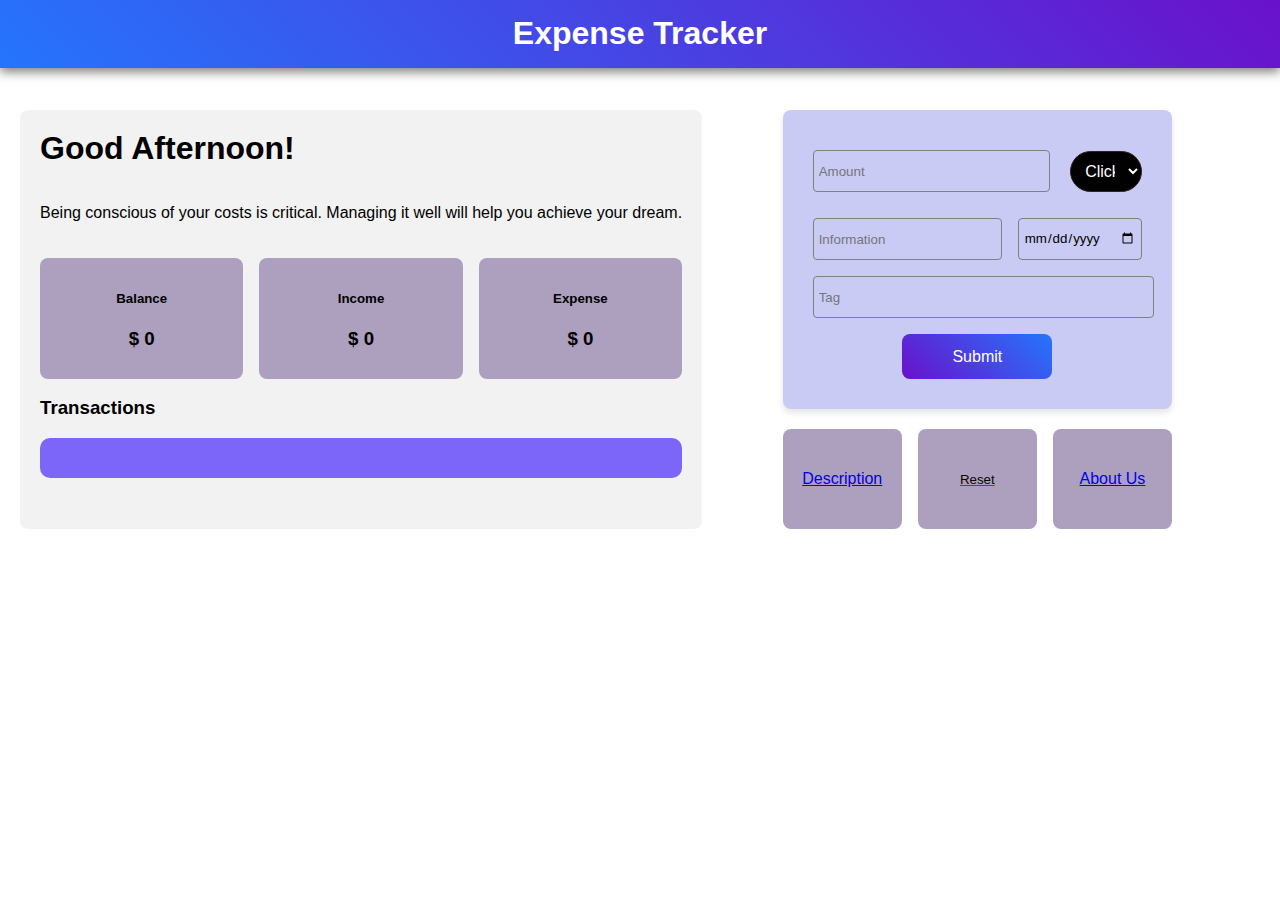
==== index.html @ d1f290d8 "first init" ====
<!DOCTYPE html>
<html lang="en">
<head>
    <meta charset="UTF-8">
    <meta name="viewport" content="width=device-width, initial-scale=1.0">
    <title>Expense Tracker</title>
    <style>
        body {
            background-color: rgb(255, 255, 255);
            color: rgb(0, 0, 0);
            margin: 0;
            padding: 0;
            font-family: Arial, sans-serif;
        }
        .appbar {
            color: white;
            height: 70px;
            background: linear-gradient(45deg, #811cec, #2575fc);
            box-shadow: 0px 4px 6px rgba(0, 0, 0, 0.3);
            display: flex;
            justify-content: center;
            align-items: center;
        }
        .appbar:hover {
            background: linear-gradient(45deg, #2575fc, #6a11cb);
            box-shadow: 0 4px 10px rgba(0, 0, 0, 0.5);
                    transform: translateY(-2px);
        }
        .main {
            display: flex;
            flex-direction: row;
            margin-top: 20px;
            margin-bottom: 10px;
            margin-right: 50px;
            gap: 30px;
            padding: 20px;
            justify-content: space-between  ;
            width: 90%;
        }
        .left {
        
            background-color: #f2f2f2;
            padding: 20px;
            border-radius: 8px;
            display: flex;
            flex-direction: column;
        }
        .right {
           
            max-height: fit-content;
        }
        #greeting {
            margin-top: 0;
        }
        .balance {
            display: flex;
            gap: 16px;
            margin-top: 20px;
            flex-wrap: wrap;
        }
        .card-balance {
            border-radius: 8px;
            min-width: 150px;
            flex: 1;
            background-color: #ad9fbe;
            padding: 10px;
            text-align: center;
            box-sizing: border-box;
        }
        .form-balance {
            display: flex;
            flex-direction: column;
            gap: 16px;
            flex: 1;
            background-color: #cacbf5;
            border-radius: 8px;
            padding: 30px;
            box-shadow: 0px 4px 6px rgba(0, 0, 0, 0.1);
        }
        .form-balance input {
            width: 100%;
            height: 30px;
            background-color: transparent;
            outline: none;
            border: 1px solid gray;
            border-radius: 4px;
            padding: 5px;
        }
        .form-balance button {
            height: 45px;
            width: 150px;
            background: linear-gradient(45deg, #6a11cb, #2575fc);
            color: white;
            border: none;
            border-radius: 8px;
            cursor: pointer;
            font-size: 16px;
            transition: transform 0.2s, box-shadow 0.2s;
            align-self: center;
            
        }
        .form-balance button:hover {
            background: linear-gradient(45deg, #2575fc, #6a11cb);
            box-shadow: 0 4px 10px rgba(0, 0, 0, 0.5);
            transform: translateY(-2px);
        }
        .transactiontype {
            display: flex;
            gap: 16px;
            align-items: center;
            justify-content: space-between;
        }
        .List-transaction {
            grid-column: span 1;
            background-color: hwb(249 40% 2%);
            color: rgb(252, 252, 252);
            padding: 20px;
            border-radius: 10px;
            max-height: 500px;
            overflow-y: auto;
            margin-top: 10px; 
        }
        .transaction {
            display: flex;
            background-color: rgb(46, 57, 53);
            border-radius: 16px;
            align-items: center;
            gap: 1rem;
            margin-bottom: 3px;
            padding: 2px;
            flex-wrap: wrap-reverse;
        }
        .transaction .front {
            display: flex;
            gap: 8px;
            align-items: center;
        }
        .transaction .middle {
            flex: 1;
            display: flex;
            gap: 8px;
            align-items: center;
            margin-left: 100px;
        }
        .transaction .end {
            font-size: 12px;
            color: gray;
        }
        #tag {
            background-color: greenyellow;
            padding: 8px 25px;
            border-radius: 8px;
        }
        .font {
            display: flex;
            gap: 50px;
        }
        .delete-icon {
            cursor: pointer;
            display: none;
        }
        .transaction:hover .delete-icon {
            display: block;
        }

        @media (max-width: 768px) {
            .main {
                flex-direction: column;
            }
           
            .card-balance .more{
                min-width: auto;
                width: 100%;
            }
        }

        .form-row {
            display: flex;
            gap: 16px;
            margin-top: 10px;
        }

        .info-input {
            width: 48%;
            height: 30px;
            background-color: transparent;
            outline: none;
            border: 1px solid gray;
            border-radius: 10px;
            padding: px;
        }

        .amount-selection-row {
            display: flex;
            gap: 20px;
            margin-top: 10px;
        }
        .amount-input {
            width: 0%;
        }

        .select-box {
            width: 50%;
            padding: 10px;
            font-size: 16px;
            border-radius: 40px;
            border: 1px solid rgb(53, 31, 31);
            flex: 1;
            background-color: #010101;
            color: white;
        }
        .select-box option:first-child {
            font-size: 10px;
        }

        .date-input {
            width: 100%; 
            font-family: Arial, sans-serif;
            flex: 1;
        }
       .add{
            display: flex;
            gap: 16px;
            margin-top: 20px;
            flex-wrap: wrap;
        }
        .more {
            height: 100px;
            justify-content: center;
            align-items: center;
            border-radius: 8px;
            flex: 1;
            background-color: #ad9fbe;
            padding: 10px;
            text-align: center;
            box-sizing: border-box;
            display: flex;
        }
        #resetButton{
            border: none;
            color: rgb(5, 5, 5);
            background-color: transparent;
            text-decoration: underline;
            text-decoration-color: red;
        }
        #resetModal{ 
            display: none; 
            position: fixed; 
            top: 50%; 
            left: 50%; 
            transform: translate(-50%, -50%);
            background: rgba(255, 255, 255, 0.9); 
            padding: 20px; 
            box-shadow: 0 4px 10px rgba(0, 0, 0, 0.3); 
            text-align: center; 
            border-radius: 10px;
        }
        #resetModal, #confirmResetModal {
            display: none; 
            position: fixed; 
            top: 50%; 
            left: 50%; 
            transform: translate(-50%, -50%);
            background: rgba(255, 255, 255, 0.9); 
            padding: 20px; 
            box-shadow: 0 4px 10px rgba(0, 0, 0, 0.3); 
            text-align: center; 
            border-radius: 10px;
        }
        
    </style>
</head>
<body>
    <div class="appbar">
        <h1>Expense Tracker</h1>
        
    </div>
    <div class="main">
        <div class="left">
            <h1 id="greeting">Good Night</h1>
            <p>Being conscious of your costs is critical. Managing it well will help you achieve your dream.</p>
            <div class="balance">
                <div class="card-balance">
                    <h5>Balance</h5>
                    <h3 id="balance">$ 0</h3>
                </div>
                <div class="card-balance">
                    <h5>Income</h5>
                    <h3 id="income">$ 0</h3>
                </div>
                <div class="card-balance">
                    <h5>Expense</h5>
                    <h3 id="expense">$ 0</h3>
                </div>
            </div>
            <div>   
                <h3>Transactions</h3>
                <div class="List-transaction" id="transactioncontainer"></div>
            </div> 
        </div>
        <div class="right">
            <form onsubmit="submitForm(event)" class="form-balance">
                <div class="amount-selection-row">
                    <input name="amount" type="number" required placeholder="Amount" class="info-input amount-input" />
                    <div class="transactiontype">
                        <select name="transactiontype" class="select-box" required>
                            <option value="" disabled selected>Click Me</option>
                            <option value="Income" style="color: rgb(5, 150, 5);">Income </option>
                            <option value="Expense" style="color: red;">Expense</option>
                        </select>
                    </div>
                </div>
                <div class="form-row">
                    <input name="information" type="text" required placeholder="Information" class="info-input" />
                    <input name="date" type="date" required class="date-input" />
                </div>
                <input name="tag" type="text" required placeholder="Tag" class="info-input" />
                <button type="submit">Submit</button>
            </form>
            <div class="add">
                <div class="more">
                    <a href="./description.html">Description</a>
                </div>
                <div class="more">
                    <button id="resetButton"​>Reset</button>
                </div>
                
                <div class="more">
                    <a href="./about_us.html">About Us</a>
                </div>
            </div>
        </div>
    </div>
    <div id="resetModal">
        <p>Do you want to reset your input?</p>
        <button id="confirmFirstReset">Yes</button>
        <button id="cancelReset">No</button>
    </div>
    <div id="confirmResetModal">
        <p>Are you sure?</p>
        <p style="color: red;">You will lose your data, and you cannot restore it back.</p>
        <button id="confirmFinalReset">Yes</button>
        <button id="cancelFinalReset">No</button>
    </div>

    
    <script>
        const transactionContainer = document.getElementById("transactioncontainer");
        const balanceDisplay = document.getElementById("balance");
        const incomeDisplay = document.getElementById("income");
        const expenseDisplay = document.getElementById("expense");
    
        let transactions = JSON.parse(localStorage.getItem("transactions")) || [];
       
        function displayGreeting() {
            const now = new Date();
            const hours = now.getHours();
            let greetingText = "";
            if (hours >= 5 && hours < 12) {
                greetingText = "Good Morning!";
             } else if (hours >= 12 && hours < 17) {
                greetingText = "Good Afternoon!";
            } else if (hours >= 17 && hours < 21) {
                greetingText = "Good Evening!";
            } else {
                greetingText = "Good Night!";
            }
            const greetingElement = document.getElementById("greeting");
            if (greetingElement) {
                greetingElement.innerText = greetingText;
             }
        }
    
        window.addEventListener("load", displayGreeting);
    
        function saveToLocalStorage() {
            localStorage.setItem("transactions", JSON.stringify(transactions));
        }
    
        function calculateBalance() {
            const income = transactions
                .filter(tx => tx.type === "Income")
                .reduce((sum, tx) => sum + tx.amount, 0);
            const expense = transactions
                .filter(tx => tx.type === "Expense")
                .reduce((sum, tx) => sum + tx.amount, 0);
            const balance = income - expense;
    
            balanceDisplay.textContent = `$ ${balance}`;
            incomeDisplay.textContent = `$ ${income}`;
            expenseDisplay.textContent = `$ ${expense}`;
        }
    
        function displayTransactions() {
            transactionContainer.innerHTML = "";
            transactions.forEach((transaction, index) => {
                const icon = transaction.type === "Income" ? "UP.png" : "down.png";
                const backgroundColor = transaction.type === "Income" ? "green" : "red";
                
                const tagColor = transaction.type === "Income" ? "green" : "red";
    
                transactionContainer.innerHTML += `
                    <div class="transaction" data-index="${index}">
                        <div class="front">
                            <img src="${icon}" alt="${transaction.type}" width="24px" height="24px" />
                            <p>$${transaction.amount}</p>
                        </div>
                        <div class="middle">
                            <p>${transaction.information}</p>
                            <p id="tag" style="background-color: ${tagColor};">${transaction.tag}</p>
                        </div>
                        <div class="end">${transaction.date}</div>
                        <img class="delete-icon" src="delete.png" alt="Delete" width="24px" height="24px"/>
                    </div>
                `;
            });
    
            
            const deleteIcons = document.querySelectorAll(".delete-icon");
            deleteIcons.forEach(icon => {
                icon.addEventListener("click", function(event) {
                    const transactionElement = event.target.closest(".transaction");
                    const index = transactionElement.dataset.index;
    
                    transactions.splice(index, 1);
                    saveToLocalStorage();
    
                    displayTransactions();
                });
            });
    
            calculateBalance();
        }
    
        function submitForm(event) {
            event.preventDefault();
            const form = event.target;
    
            transactions.unshift({
                amount: Number(form.amount.value),
                type: form.transactiontype.value,
                information: form.information.value,
                tag: form.tag.value,
                date: form.date.value,
            });
    
            saveToLocalStorage();
            displayTransactions();
            form.reset();
        }
        
        document.addEventListener("DOMContentLoaded", function () {
        const resetButton = document.getElementById("resetButton");
        const resetModal = document.getElementById("resetModal");
        const confirmReset = document.getElementById("confirmReset");
        const cancelReset = document.getElementById("cancelReset");

        resetButton.addEventListener("click", function () {
            resetModal.style.display = "block";
        });

        cancelReset.addEventListener("click", function () {
            resetModal.style.display = "none";
        });

        confirmReset.addEventListener("click", function () {
            transactions = [];  
            saveToLocalStorage();
            displayTransactions();
            resetModal.style.display = "none";
        });
        });

        function setupResetModal() {
            const elements = {
                resetButton: document.getElementById("resetButton"),
                resetModal: document.getElementById("resetModal"),
                confirmResetModal: document.getElementById("confirmResetModal"),
                confirmFirstReset: document.getElementById("confirmFirstReset"),
                confirmFinalReset: document.getElementById("confirmFinalReset"),
                cancelReset: document.getElementById("cancelReset"),
                cancelFinalReset: document.getElementById("cancelFinalReset"),
            };

            function toggleModal(modal, show) {
                elements[modal].style.display = show ? "block" : "none";
            }

            function resetTransactions() {
                localStorage.setItem("transactions", JSON.stringify([]));
                location.reload();
            }

            elements.resetButton.addEventListener("click", () => toggleModal("resetModal", true));
            elements.cancelReset.addEventListener("click", () => toggleModal("resetModal", false));
            elements.confirmFirstReset.addEventListener("click", () => {
                toggleModal("resetModal", false);
                toggleModal("confirmResetModal", true);
            });
            elements.cancelFinalReset.addEventListener("click", () => toggleModal("confirmResetModal", false));
            elements.confirmFinalReset.addEventListener("click", resetTransactions);
        }

       
        document.addEventListener("DOMContentLoaded", setupResetModal);

    </script>
    
</body>
</html>
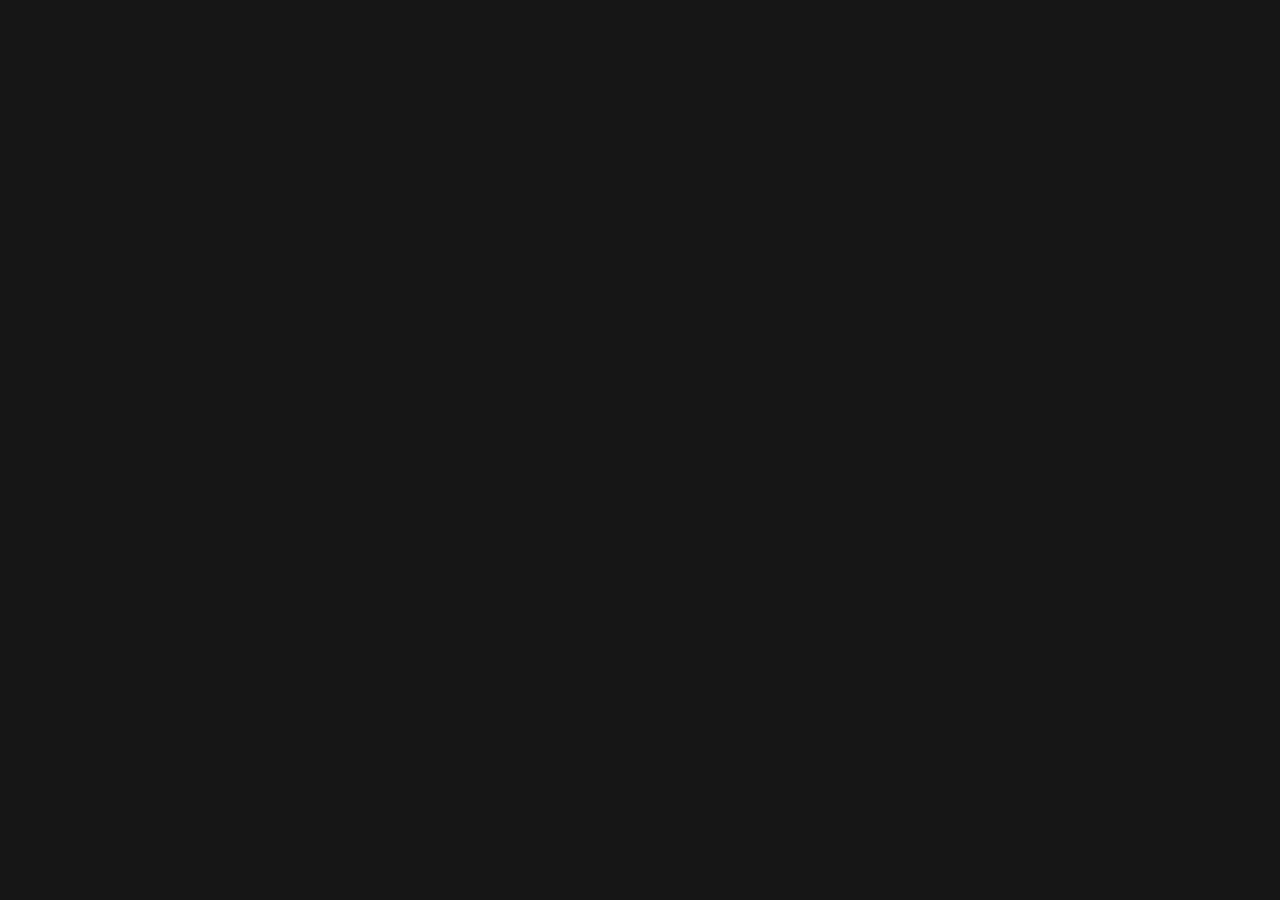
==== commit 30601531: "first init" ====
--- a/index.html
+++ b/index.html
@@ -3,508 +3,76 @@
 <head>
     <meta charset="UTF-8">
     <meta name="viewport" content="width=device-width, initial-scale=1.0">
-    <title>Expense Tracker</title>
+    <title>Welcome</title>
     <style>
+        /* Basic page styling */
         body {
-            background-color: rgb(255, 255, 255);
-            color: rgb(0, 0, 0);
-            margin: 0;
-            padding: 0;
             font-family: Arial, sans-serif;
-        }
-        .appbar {
-            color: white;
-            height: 70px;
-            background: linear-gradient(45deg, #811cec, #2575fc);
-            box-shadow: 0px 4px 6px rgba(0, 0, 0, 0.3);
             display: flex;
             justify-content: center;
             align-items: center;
-        }
-        .appbar:hover {
-            background: linear-gradient(45deg, #2575fc, #6a11cb);
-            box-shadow: 0 4px 10px rgba(0, 0, 0, 0.5);
-                    transform: translateY(-2px);
-        }
-        .main {
-            display: flex;
-            flex-direction: row;
-            margin-top: 20px;
-            margin-bottom: 10px;
-            margin-right: 50px;
-            gap: 30px;
-            padding: 20px;
-            justify-content: space-between  ;
-            width: 90%;
-        }
-        .left {
-        
-            background-color: #f2f2f2;
-            padding: 20px;
-            border-radius: 8px;
-            display: flex;
-            flex-direction: column;
-        }
-        .right {
-           
-            max-height: fit-content;
-        }
-        #greeting {
-            margin-top: 0;
-        }
-        .balance {
-            display: flex;
-            gap: 16px;
-            margin-top: 20px;
-            flex-wrap: wrap;
-        }
-        .card-balance {
-            border-radius: 8px;
-            min-width: 150px;
-            flex: 1;
-            background-color: #ad9fbe;
-            padding: 10px;
-            text-align: center;
-            box-sizing: border-box;
-        }
-        .form-balance {
-            display: flex;
-            flex-direction: column;
-            gap: 16px;
-            flex: 1;
-            background-color: #cacbf5;
-            border-radius: 8px;
-            padding: 30px;
-            box-shadow: 0px 4px 6px rgba(0, 0, 0, 0.1);
-        }
-        .form-balance input {
-            width: 100%;
-            height: 30px;
-            background-color: transparent;
-            outline: none;
-            border: 1px solid gray;
-            border-radius: 4px;
-            padding: 5px;
-        }
-        .form-balance button {
-            height: 45px;
-            width: 150px;
-            background: linear-gradient(45deg, #6a11cb, #2575fc);
-            color: white;
-            border: none;
-            border-radius: 8px;
-            cursor: pointer;
-            font-size: 16px;
-            transition: transform 0.2s, box-shadow 0.2s;
-            align-self: center;
-            
-        }
-        .form-balance button:hover {
-            background: linear-gradient(45deg, #2575fc, #6a11cb);
-            box-shadow: 0 4px 10px rgba(0, 0, 0, 0.5);
-            transform: translateY(-2px);
-        }
-        .transactiontype {
-            display: flex;
-            gap: 16px;
-            align-items: center;
-            justify-content: space-between;
-        }
-        .List-transaction {
-            grid-column: span 1;
-            background-color: hwb(249 40% 2%);
-            color: rgb(252, 252, 252);
-            padding: 20px;
-            border-radius: 10px;
-            max-height: 500px;
-            overflow-y: auto;
-            margin-top: 10px; 
-        }
-        .transaction {
-            display: flex;
-            background-color: rgb(46, 57, 53);
-            border-radius: 16px;
-            align-items: center;
-            gap: 1rem;
-            margin-bottom: 3px;
-            padding: 2px;
-            flex-wrap: wrap-reverse;
-        }
-        .transaction .front {
-            display: flex;
-            gap: 8px;
-            align-items: center;
-        }
-        .transaction .middle {
-            flex: 1;
-            display: flex;
-            gap: 8px;
-            align-items: center;
-            margin-left: 100px;
-        }
-        .transaction .end {
-            font-size: 12px;
-            color: gray;
-        }
-        #tag {
-            background-color: greenyellow;
-            padding: 8px 25px;
-            border-radius: 8px;
-        }
-        .font {
-            display: flex;
-            gap: 50px;
-        }
-        .delete-icon {
-            cursor: pointer;
-            display: none;
-        }
-        .transaction:hover .delete-icon {
-            display: block;
+            height: 100vh;
+            margin: 0;
+            background-color: #161616;
+            overflow: hidden;
         }
 
-        @media (max-width: 768px) {
-            .main {
-                flex-direction: column;
+        /* Welcome message styling */
+        .welcome-message {
+            font-size: 30px;
+            color: #2004d6;
+            text-align: center;
+            opacity: 0;
+            animation: fadeIn 2s ease-out forwards, moveUp 2s ease-out forwards;
+        }
+
+        /* Fade-in animation */
+        @keyframes fadeIn {
+            0% {
+                opacity: 0;
             }
-           
-            .card-balance .more{
-                min-width: auto;
-                width: 100%;
+            100% {
+                opacity: 1;
             }
         }
 
-        .form-row {
-            display: flex;
-            gap: 16px;
-            margin-top: 10px;
+        /* Slide up animation */
+        @keyframes moveUp {
+            0% {
+                transform: translateY(50px);
+            }
+            100% {
+                transform: translateY(0);
+            }
         }
 
-        .info-input {
-            width: 48%;
-            height: 30px;
-            background-color: transparent;
-            outline: none;
-            border: 1px solid gray;
-            border-radius: 10px;
-            padding: px;
+        /* Fade-out animation on page redirect */
+        @keyframes fadeOut {
+            0% {
+                opacity: 1;
+            }
+            100% {
+                opacity: 0;
+            }
         }
-
-        .amount-selection-row {
-            display: flex;
-            gap: 20px;
-            margin-top: 10px;
-        }
-        .amount-input {
-            width: 0%;
-        }
-
-        .select-box {
-            width: 50%;
-            padding: 10px;
-            font-size: 16px;
-            border-radius: 40px;
-            border: 1px solid rgb(53, 31, 31);
-            flex: 1;
-            background-color: #010101;
-            color: white;
-        }
-        .select-box option:first-child {
-            font-size: 10px;
-        }
-
-        .date-input {
-            width: 100%; 
-            font-family: Arial, sans-serif;
-            flex: 1;
-        }
-       .add{
-            display: flex;
-            gap: 16px;
-            margin-top: 20px;
-            flex-wrap: wrap;
-        }
-        .more {
-            height: 100px;
-            justify-content: center;
-            align-items: center;
-            border-radius: 8px;
-            flex: 1;
-            background-color: #ad9fbe;
-            padding: 10px;
-            text-align: center;
-            box-sizing: border-box;
-            display: flex;
-        }
-        #resetButton{
-            border: none;
-            color: rgb(5, 5, 5);
-            background-color: transparent;
-            text-decoration: underline;
-            text-decoration-color: red;
-        }
-        #resetModal{ 
-            display: none; 
-            position: fixed; 
-            top: 50%; 
-            left: 50%; 
-            transform: translate(-50%, -50%);
-            background: rgba(255, 255, 255, 0.9); 
-            padding: 20px; 
-            box-shadow: 0 4px 10px rgba(0, 0, 0, 0.3); 
-            text-align: center; 
-            border-radius: 10px;
-        }
-        #resetModal, #confirmResetModal {
-            display: none; 
-            position: fixed; 
-            top: 50%; 
-            left: 50%; 
-            transform: translate(-50%, -50%);
-            background: rgba(255, 255, 255, 0.9); 
-            padding: 20px; 
-            box-shadow: 0 4px 10px rgba(0, 0, 0, 0.3); 
-            text-align: center; 
-            border-radius: 10px;
-        }
-        
     </style>
 </head>
 <body>
-    <div class="appbar">
-        <h1>Expense Tracker</h1>
-        
-    </div>
-    <div class="main">
-        <div class="left">
-            <h1 id="greeting">Good Night</h1>
-            <p>Being conscious of your costs is critical. Managing it well will help you achieve your dream.</p>
-            <div class="balance">
-                <div class="card-balance">
-                    <h5>Balance</h5>
-                    <h3 id="balance">$ 0</h3>
-                </div>
-                <div class="card-balance">
-                    <h5>Income</h5>
-                    <h3 id="income">$ 0</h3>
-                </div>
-                <div class="card-balance">
-                    <h5>Expense</h5>
-                    <h3 id="expense">$ 0</h3>
-                </div>
-            </div>
-            <div>   
-                <h3>Transactions</h3>
-                <div class="List-transaction" id="transactioncontainer"></div>
-            </div> 
-        </div>
-        <div class="right">
-            <form onsubmit="submitForm(event)" class="form-balance">
-                <div class="amount-selection-row">
-                    <input name="amount" type="number" required placeholder="Amount" class="info-input amount-input" />
-                    <div class="transactiontype">
-                        <select name="transactiontype" class="select-box" required>
-                            <option value="" disabled selected>Click Me</option>
-                            <option value="Income" style="color: rgb(5, 150, 5);">Income </option>
-                            <option value="Expense" style="color: red;">Expense</option>
-                        </select>
-                    </div>
-                </div>
-                <div class="form-row">
-                    <input name="information" type="text" required placeholder="Information" class="info-input" />
-                    <input name="date" type="date" required class="date-input" />
-                </div>
-                <input name="tag" type="text" required placeholder="Tag" class="info-input" />
-                <button type="submit">Submit</button>
-            </form>
-            <div class="add">
-                <div class="more">
-                    <a href="./description.html">Description</a>
-                </div>
-                <div class="more">
-                    <button id="resetButton"​>Reset</button>
-                </div>
-                
-                <div class="more">
-                    <a href="./about_us.html">About Us</a>
-                </div>
-            </div>
-        </div>
-    </div>
-    <div id="resetModal">
-        <p>Do you want to reset your input?</p>
-        <button id="confirmFirstReset">Yes</button>
-        <button id="cancelReset">No</button>
-    </div>
-    <div id="confirmResetModal">
-        <p>Are you sure?</p>
-        <p style="color: red;">You will lose your data, and you cannot restore it back.</p>
-        <button id="confirmFinalReset">Yes</button>
-        <button id="cancelFinalReset">No</button>
+    <div class="welcome-message">
+        Welcome to Expense Tracker
     </div>
 
-    
     <script>
-        const transactionContainer = document.getElementById("transactioncontainer");
-        const balanceDisplay = document.getElementById("balance");
-        const incomeDisplay = document.getElementById("income");
-        const expenseDisplay = document.getElementById("expense");
-    
-        let transactions = JSON.parse(localStorage.getItem("transactions")) || [];
-       
-        function displayGreeting() {
-            const now = new Date();
-            const hours = now.getHours();
-            let greetingText = "";
-            if (hours >= 5 && hours < 12) {
-                greetingText = "Good Morning!";
-             } else if (hours >= 12 && hours < 17) {
-                greetingText = "Good Afternoon!";
-            } else if (hours >= 17 && hours < 21) {
-                greetingText = "Good Evening!";
-            } else {
-                greetingText = "Good Night!";
-            }
-            const greetingElement = document.getElementById("greeting");
-            if (greetingElement) {
-                greetingElement.innerText = greetingText;
-             }
-        }
-    
-        window.addEventListener("load", displayGreeting);
-    
-        function saveToLocalStorage() {
-            localStorage.setItem("transactions", JSON.stringify(transactions));
-        }
-    
-        function calculateBalance() {
-            const income = transactions
-                .filter(tx => tx.type === "Income")
-                .reduce((sum, tx) => sum + tx.amount, 0);
-            const expense = transactions
-                .filter(tx => tx.type === "Expense")
-                .reduce((sum, tx) => sum + tx.amount, 0);
-            const balance = income - expense;
-    
-            balanceDisplay.textContent = `$ ${balance}`;
-            incomeDisplay.textContent = `$ ${income}`;
-            expenseDisplay.textContent = `$ ${expense}`;
-        }
-    
-        function displayTransactions() {
-            transactionContainer.innerHTML = "";
-            transactions.forEach((transaction, index) => {
-                const icon = transaction.type === "Income" ? "UP.png" : "down.png";
-                const backgroundColor = transaction.type === "Income" ? "green" : "red";
-                
-                const tagColor = transaction.type === "Income" ? "green" : "red";
-    
-                transactionContainer.innerHTML += `
-                    <div class="transaction" data-index="${index}">
-                        <div class="front">
-                            <img src="${icon}" alt="${transaction.type}" width="24px" height="24px" />
-                            <p>$${transaction.amount}</p>
-                        </div>
-                        <div class="middle">
-                            <p>${transaction.information}</p>
-                            <p id="tag" style="background-color: ${tagColor};">${transaction.tag}</p>
-                        </div>
-                        <div class="end">${transaction.date}</div>
-                        <img class="delete-icon" src="delete.png" alt="Delete" width="24px" height="24px"/>
-                    </div>
-                `;
-            });
-    
+        // Show welcome message and animation for 4 seconds
+        setTimeout(function() {
+            // Apply fade-out animation before redirecting
+            document.querySelector('.welcome-message').style.animation = "fadeOut 1s forwards";
             
-            const deleteIcons = document.querySelectorAll(".delete-icon");
-            deleteIcons.forEach(icon => {
-                icon.addEventListener("click", function(event) {
-                    const transactionElement = event.target.closest(".transaction");
-                    const index = transactionElement.dataset.index;
-    
-                    transactions.splice(index, 1);
-                    saveToLocalStorage();
-    
-                    displayTransactions();
-                });
-            });
-    
-            calculateBalance();
-        }
-    
-        function submitForm(event) {
-            event.preventDefault();
-            const form = event.target;
-    
-            transactions.unshift({
-                amount: Number(form.amount.value),
-                type: form.transactiontype.value,
-                information: form.information.value,
-                tag: form.tag.value,
-                date: form.date.value,
-            });
-    
-            saveToLocalStorage();
-            displayTransactions();
-            form.reset();
-        }
-        
-        document.addEventListener("DOMContentLoaded", function () {
-        const resetButton = document.getElementById("resetButton");
-        const resetModal = document.getElementById("resetModal");
-        const confirmReset = document.getElementById("confirmReset");
-        const cancelReset = document.getElementById("cancelReset");
-
-        resetButton.addEventListener("click", function () {
-            resetModal.style.display = "block";
-        });
-
-        cancelReset.addEventListener("click", function () {
-            resetModal.style.display = "none";
-        });
-
-        confirmReset.addEventListener("click", function () {
-            transactions = [];  
-            saveToLocalStorage();
-            displayTransactions();
-            resetModal.style.display = "none";
-        });
-        });
-
-        function setupResetModal() {
-            const elements = {
-                resetButton: document.getElementById("resetButton"),
-                resetModal: document.getElementById("resetModal"),
-                confirmResetModal: document.getElementById("confirmResetModal"),
-                confirmFirstReset: document.getElementById("confirmFirstReset"),
-                confirmFinalReset: document.getElementById("confirmFinalReset"),
-                cancelReset: document.getElementById("cancelReset"),
-                cancelFinalReset: document.getElementById("cancelFinalReset"),
-            };
-
-            function toggleModal(modal, show) {
-                elements[modal].style.display = show ? "block" : "none";
-            }
-
-            function resetTransactions() {
-                localStorage.setItem("transactions", JSON.stringify([]));
-                location.reload();
-            }
-
-            elements.resetButton.addEventListener("click", () => toggleModal("resetModal", true));
-            elements.cancelReset.addEventListener("click", () => toggleModal("resetModal", false));
-            elements.confirmFirstReset.addEventListener("click", () => {
-                toggleModal("resetModal", false);
-                toggleModal("confirmResetModal", true);
-            });
-            elements.cancelFinalReset.addEventListener("click", () => toggleModal("confirmResetModal", false));
-            elements.confirmFinalReset.addEventListener("click", resetTransactions);
-        }
-
-       
-        document.addEventListener("DOMContentLoaded", setupResetModal);
-
+            // Redirect after the fade-out animation
+            setTimeout(function() {
+                window.location.href = "core.html";  // Replace with your app URL
+            }, 1000); // 1 second delay for fade-out animation to complete
+        }, 4000); // Show the message for 4 seconds before transitioning
     </script>
-    
 </body>
 </html>
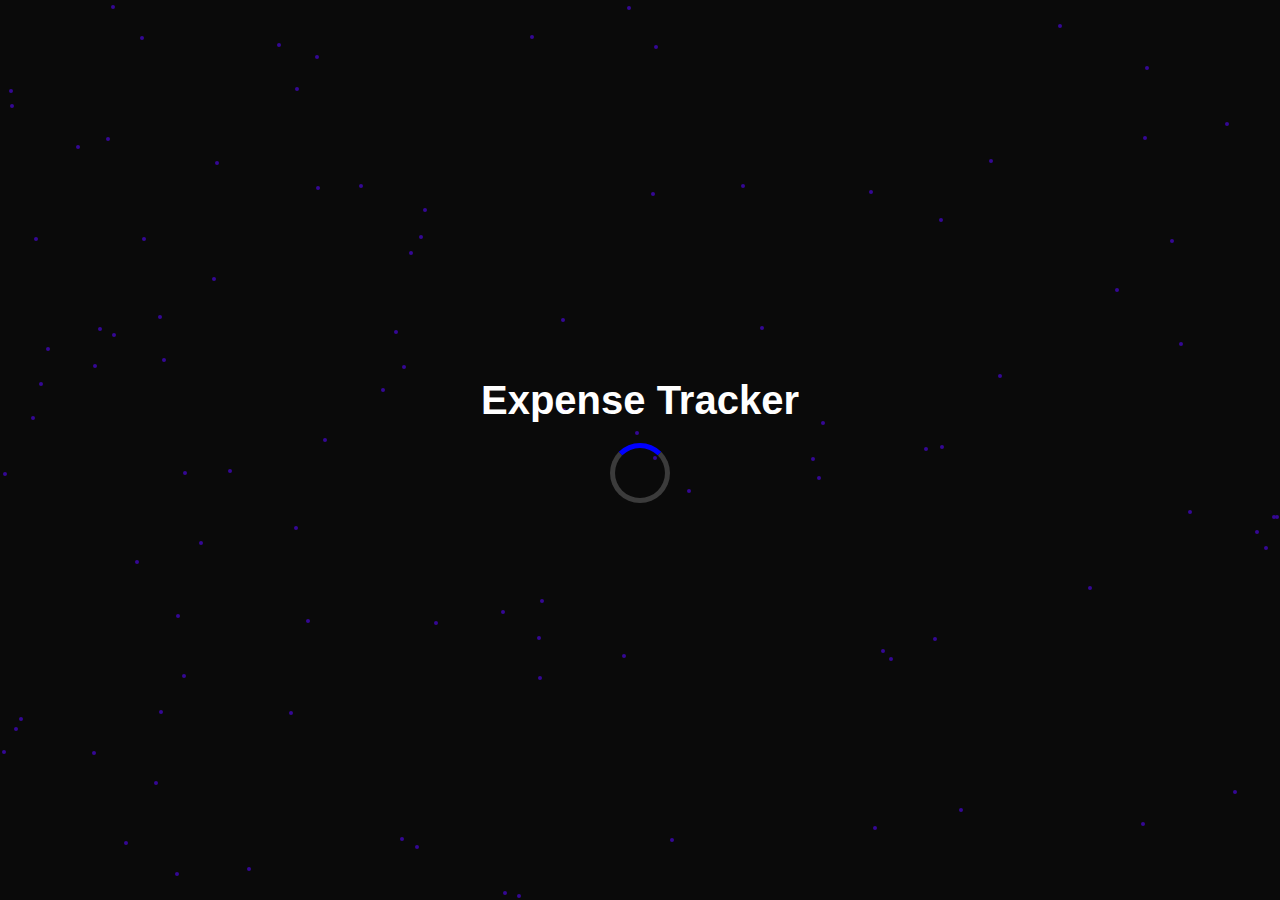
==== commit 56aaa114: "first init" ====
--- a/index.html
+++ b/index.html
@@ -3,76 +3,141 @@
 <head>
     <meta charset="UTF-8">
     <meta name="viewport" content="width=device-width, initial-scale=1.0">
-    <title>Welcome</title>
+    <title>Expense Tracker</title>
     <style>
-        /* Basic page styling */
         body {
-            font-family: Arial, sans-serif;
+            font-family: 'Arial', sans-serif;
             display: flex;
             justify-content: center;
             align-items: center;
             height: 100vh;
             margin: 0;
-            background-color: #161616;
+            background: #0a0a0a;
             overflow: hidden;
         }
 
-        /* Welcome message styling */
-        .welcome-message {
-            font-size: 30px;
-            color: #2004d6;
+        .container {
             text-align: center;
-            opacity: 0;
-            animation: fadeIn 2s ease-out forwards, moveUp 2s ease-out forwards;
+            position: relative;
+            z-index: 2;
         }
 
-        /* Fade-in animation */
-        @keyframes fadeIn {
-            0% {
-                opacity: 0;
-            }
-            100% {
-                opacity: 1;
-            }
+        .welcome-message {
+            font-size: 40px;
+            font-weight: bold;
+            color: #fff;
+            animation: float 3s ease-in-out infinite;
         }
 
-        /* Slide up animation */
-        @keyframes moveUp {
-            0% {
-                transform: translateY(50px);
-            }
-            100% {
-                transform: translateY(0);
-            }
+        .loader {
+            width: 50px;
+            height: 50px;
+            border: 5px solid rgba(255, 255, 255, 0.2);
+            border-top: 5px solid #0000ff;
+            border-radius: 50%;
+            margin: 20px auto;
+            animation: spin 1s linear infinite;
         }
 
-        /* Fade-out animation on page redirect */
+        .progress-bar-container {
+            width: 80%;
+            background: #333;
+            border-radius: 10px;
+            margin: 25px auto;
+            height: 10px;
+            overflow: hidden;
+            display: none;
+        }
+
+        .progress-bar {
+            width: 0;
+            height: 100%;
+            background: #0000ff;
+            transition: width 2s linear;
+        }
+
+        .particles {
+            position: absolute;
+            top: 0;
+            left: 0;
+            width: 100%;
+            height: 100%;
+            z-index: 1;
+        }
+
+        .particles span {
+            position: absolute;
+            display: block;
+            width: 4px;
+            height: 4px;
+            background: #340894;
+            border-radius: 50%;
+            animation: particleMove 5s linear infinite;
+        }
+
+        @keyframes float {
+            0%, 100% { transform: translateY(0); }
+            50% { transform: translateY(-20px); }
+        }
+
+        @keyframes spin {
+            0% { transform: rotate(0deg); }
+            100% { transform: rotate(360deg); }
+        }
+
+        @keyframes particleMove {
+            0% { transform: translateY(0) translateX(0); }
+            100% { transform: translateY(-100vh) translateX(100vw); }
+        }
+
         @keyframes fadeOut {
-            0% {
-                opacity: 1;
-            }
-            100% {
-                opacity: 0;
-            }
+            0% { opacity: 1; }
+            100% { opacity: 0; }
         }
     </style>
 </head>
 <body>
-    <div class="welcome-message">
-        Welcome to Expense Tracker
+    <div class="container">
+        <div class="welcome-message" id="welcomeMessage">Expense Tracker</div>
+        <div class="loader" id="loader"></div> <!-- Spinning loader -->
+        <div class="progress-bar-container" id="progressBarContainer">
+            <div class="progress-bar" id="progressBar"></div>
+        </div>
     </div>
 
+    <div class="particles">
+        <script>
+            for (let i = 0; i < 100; i++) {
+                const particle = document.createElement('span');
+                particle.style.left = `${Math.random() * 100}vw`;
+                particle.style.top = `${Math.random() * 100}vh`;
+                particle.style.animationDuration = `${Math.random() * 3 + 2}s`;
+                document.querySelector('.particles').appendChild(particle);
+            }
+        </script>
+    </div>
     <script>
-        // Show welcome message and animation for 4 seconds
-        setTimeout(function() {
-            // Apply fade-out animation before redirecting
+        const welcomeMessage = document.getElementById('welcomeMessage');
+        const progressBarContainer = document.getElementById('progressBarContainer');
+        const progressBar = document.getElementById('progressBar');
+        const loader = document.getElementById('loader');
+
+        setTimeout(() => {
+            welcomeMessage.innerHTML = "The best way to manage your money";
+            loader.style.display = "none"; // Hide the loader when the phrase changes
+            progressBarContainer.style.display = "block";
+            setTimeout(() => {
+                progressBar.style.width = "100%";
+            }, 100);
+        }, 2000);
+
+        setTimeout(() => {
             document.querySelector('.welcome-message').style.animation = "fadeOut 1s forwards";
-            
-            // Redirect after the fade-out animation
-            setTimeout(function() {
-                window.location.href = "core.html";  // Replace with your app URL
-            }, 1000); // 1 second delay for fade-out animation to complete
-        }, 4000); // Show the message for 4 seconds before transitioning
+            progressBarContainer.style.animation = "fadeOut 1s forwards";
+            setTimeout(() => {
+                window.location.href = "core-blue.html";
+            }, 1000);
+        }, 4000);
     </script>
 </body>
 </html>
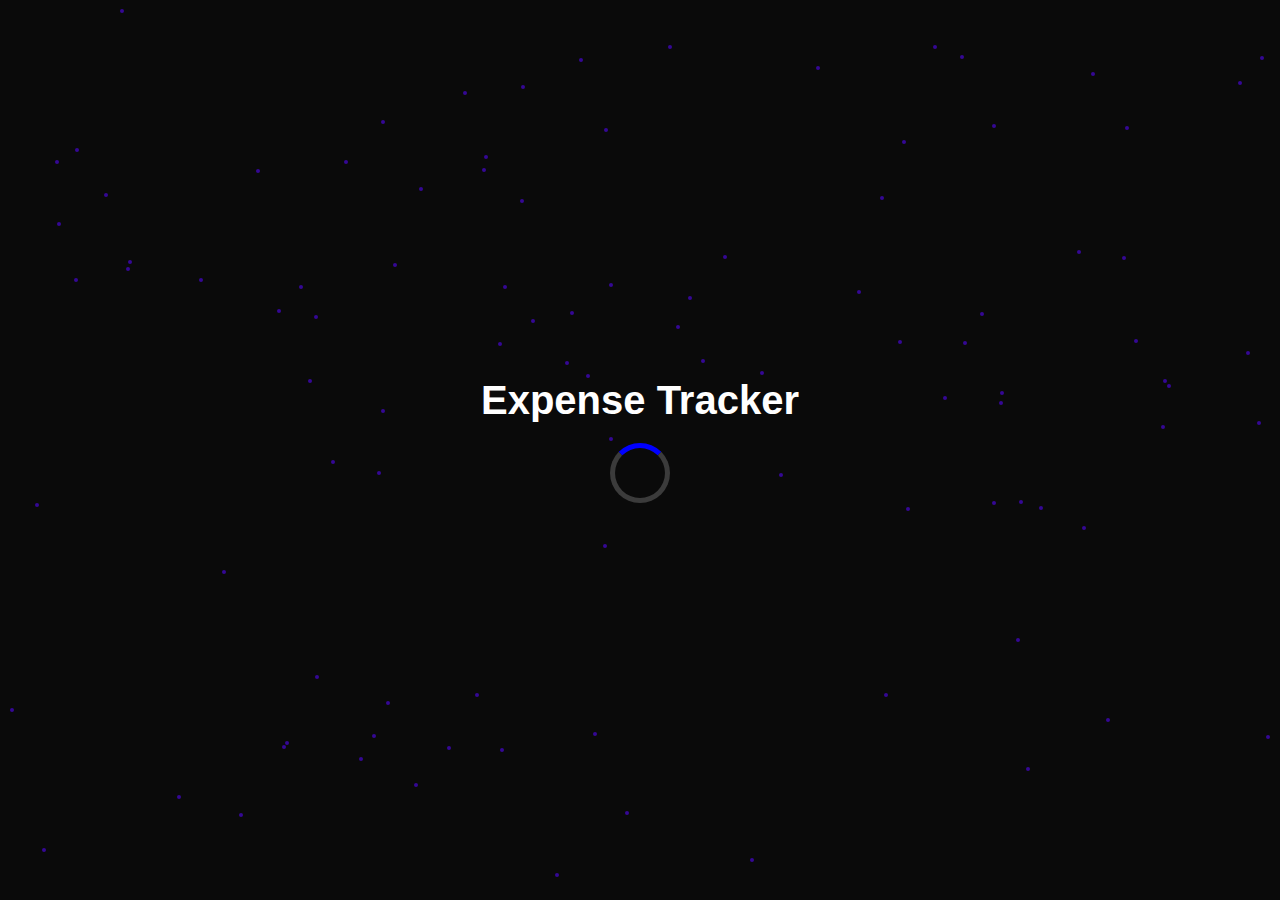
==== commit 8c16d8b1: "first init" ====
--- a/index.html
+++ b/index.html
@@ -135,7 +135,7 @@
             document.querySelector('.welcome-message').style.animation = "fadeOut 1s forwards";
             progressBarContainer.style.animation = "fadeOut 1s forwards";
             setTimeout(() => {
-                window.location.href = "core-blue.html";
+                window.location.href = "core.html";
             }, 1000);
         }, 4000);
     </script>
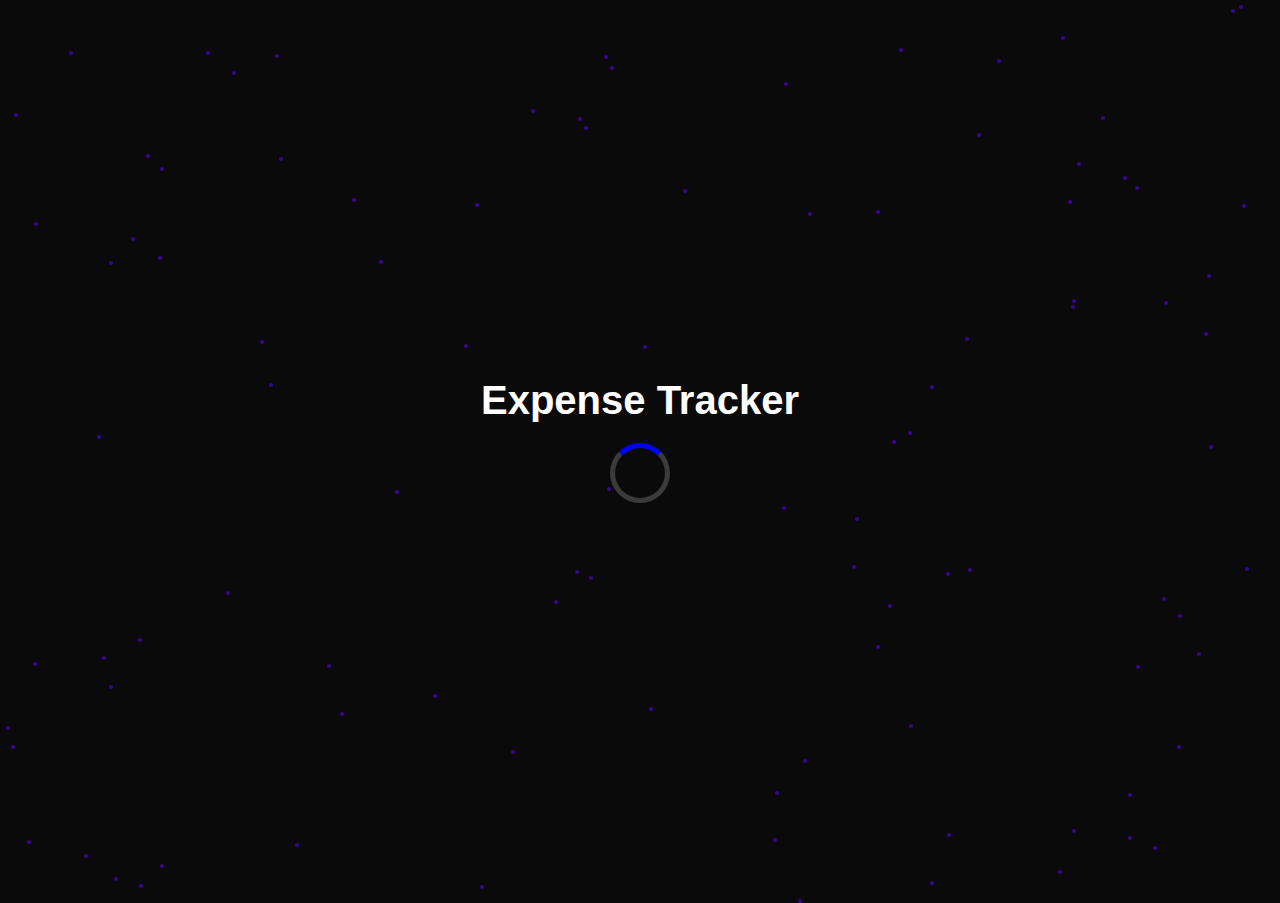
==== commit 67bf88f1: "first init" ====
--- a/index.html
+++ b/index.html
@@ -124,12 +124,12 @@
 
         setTimeout(() => {
             welcomeMessage.innerHTML = "The best way to manage your money";
-            loader.style.display = "none"; // Hide the loader when the phrase changes
+            loader.style.display = "none"; 
             progressBarContainer.style.display = "block";
             setTimeout(() => {
                 progressBar.style.width = "100%";
             }, 100);
-        }, 2000);
+        }, 1000);
 
         setTimeout(() => {
             document.querySelector('.welcome-message').style.animation = "fadeOut 1s forwards";
@@ -137,7 +137,7 @@
             setTimeout(() => {
                 window.location.href = "core.html";
             }, 1000);
-        }, 4000);
+        }, 3000);
     </script>
 </body>
 </html>
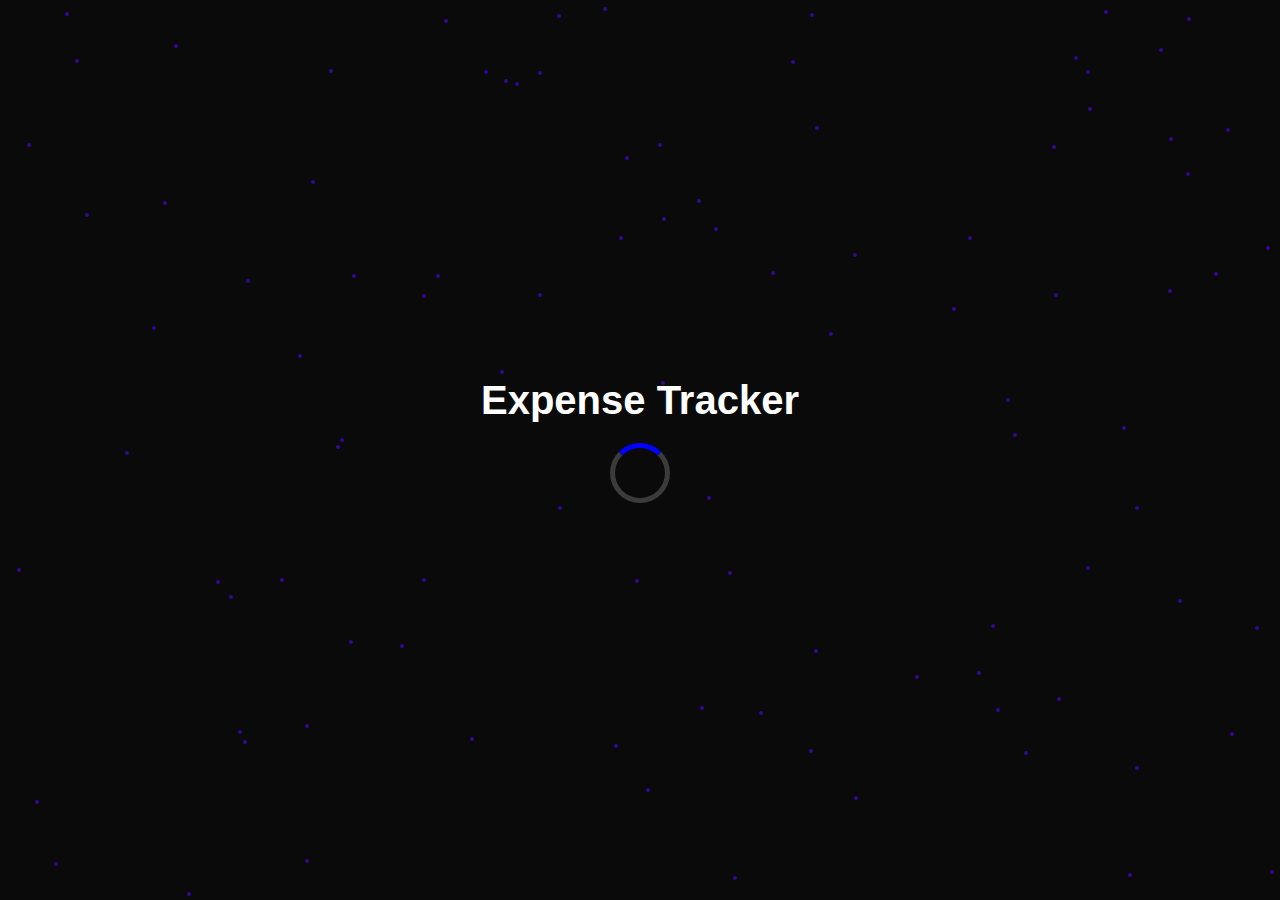
==== commit edd2db21: "first init" ====
--- a/index.html
+++ b/index.html
@@ -135,7 +135,7 @@
             document.querySelector('.welcome-message').style.animation = "fadeOut 1s forwards";
             progressBarContainer.style.animation = "fadeOut 1s forwards";
             setTimeout(() => {
-                window.location.href = "core.html";
+                window.location.href = "./core.html";
             }, 1000);
         }, 3000);
     </script>
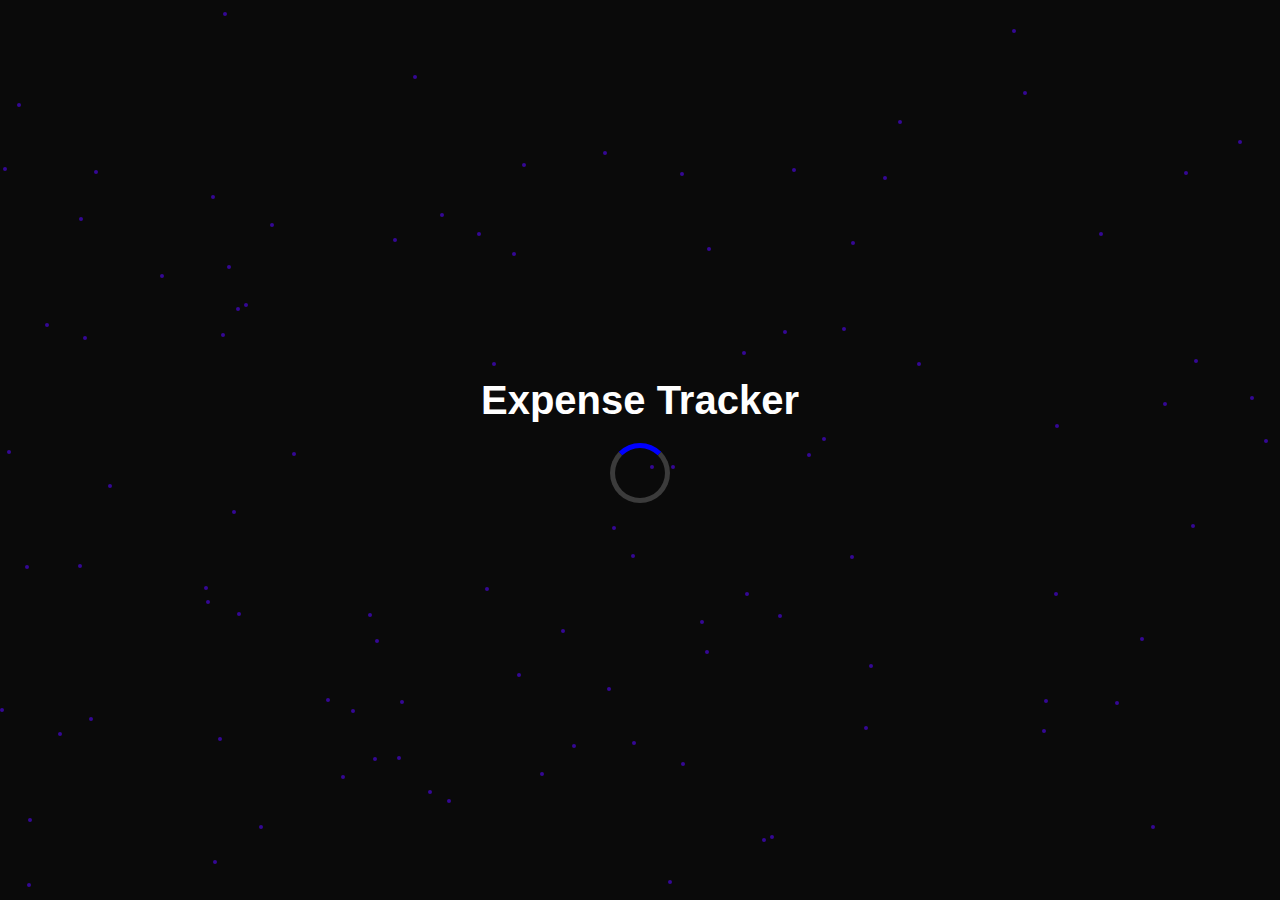
==== commit 9f54f673: "first init" ====
--- a/index.html
+++ b/index.html
@@ -135,7 +135,7 @@
             document.querySelector('.welcome-message').style.animation = "fadeOut 1s forwards";
             progressBarContainer.style.animation = "fadeOut 1s forwards";
             setTimeout(() => {
-                window.location.href = "./core.html";
+                window.location.href = "./homepage.html";
             }, 1000);
         }, 3000);
     </script>
